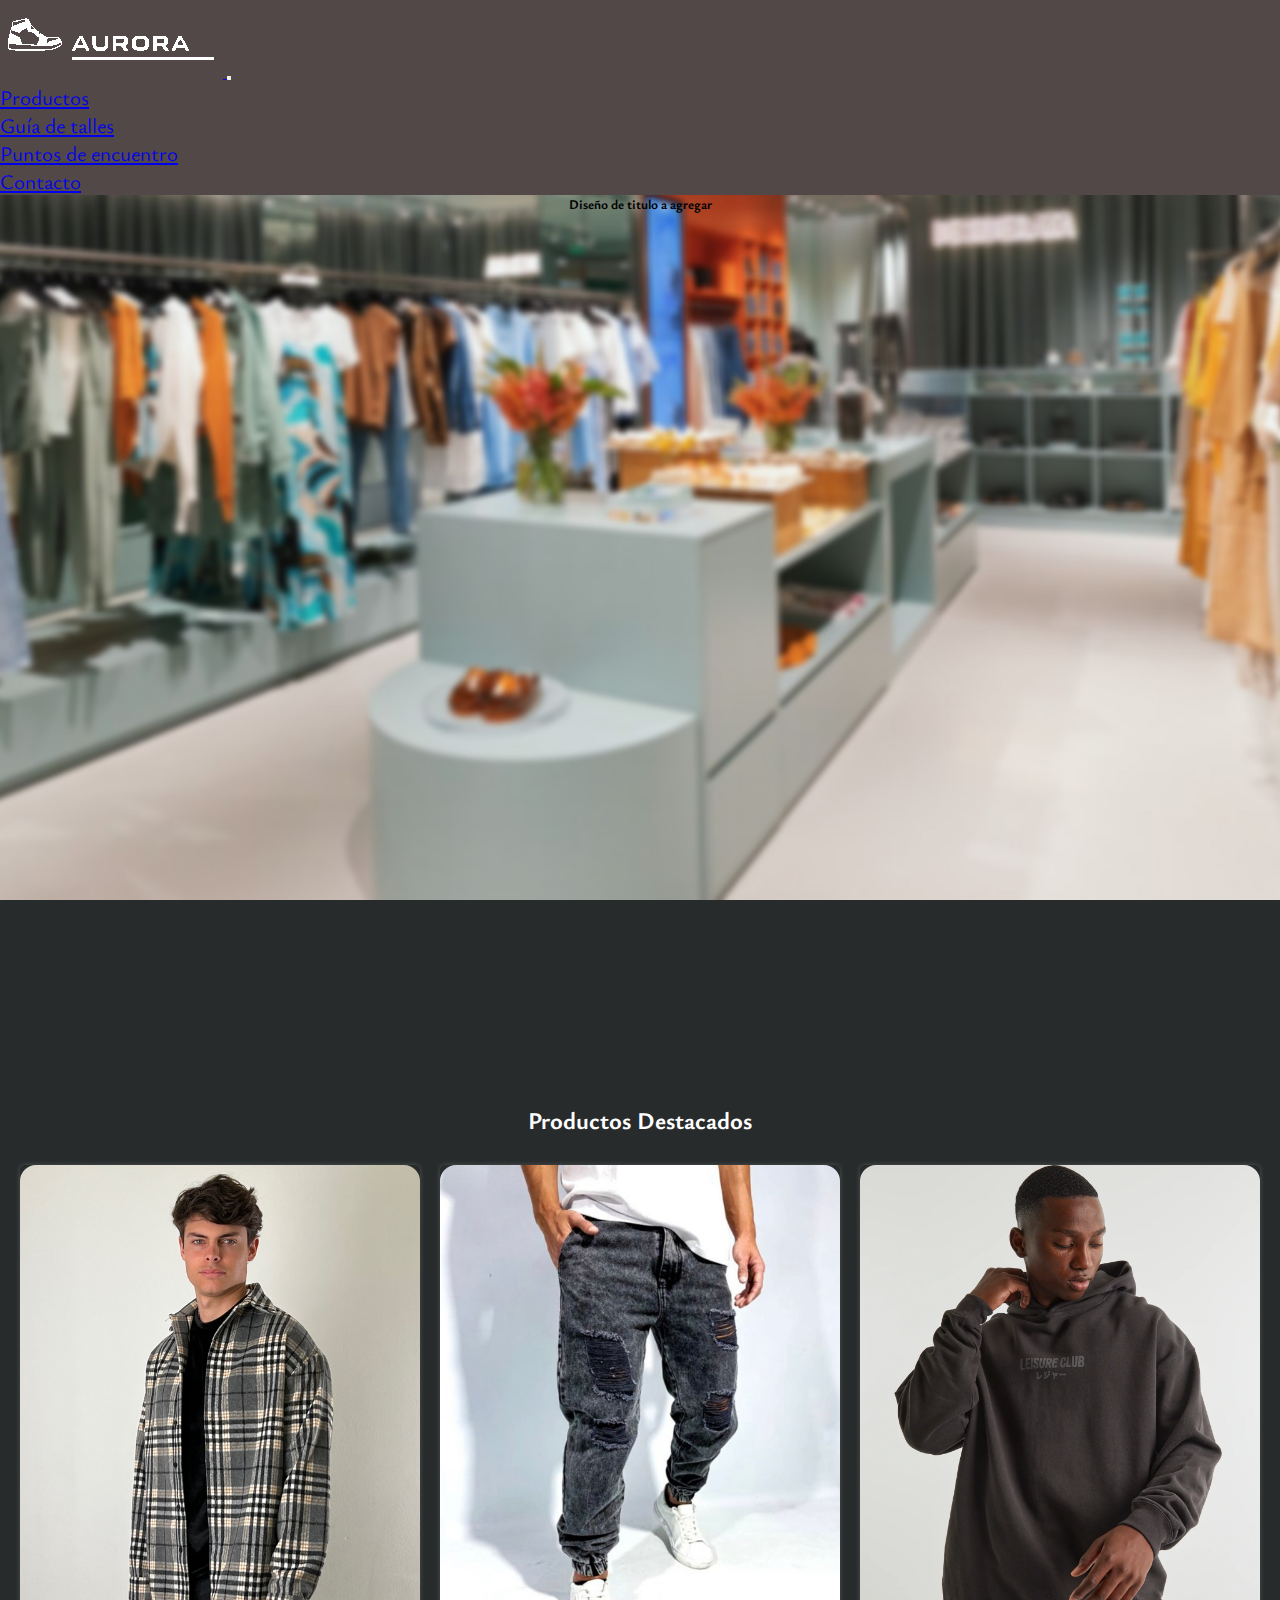
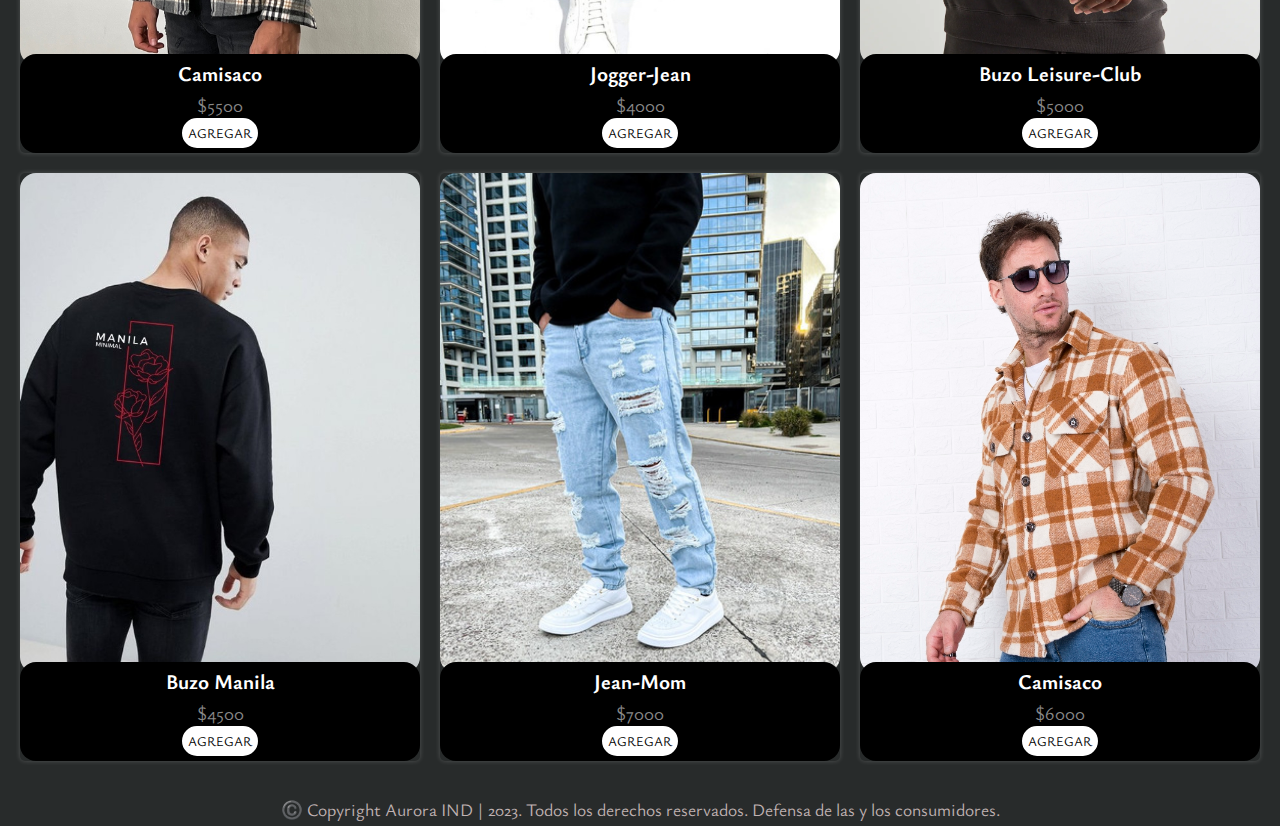
==== index.html @ 3a0f41a7 "comit2" ====
<!DOCTYPE html>
<html lang="en">
  <head>
    <meta charset="UTF-8" />
    <meta http-equiv="X-UA-Compatible" content="IE=edge" />
    <meta name="viewport" content="width=device-width, initial-scale=1.0" />
    <link href="https://cdn.jsdelivr.net/npm/bootstrap@5.3.0-alpha3/dist/css/bootstrap.min.css" rel="stylesheet" integrity="sha384-KK94CHFLLe+nY2dmCWGMq91rCGa5gtU4mk92HdvYe+M/SXH301p5ILy+dN9+nJOZ" crossorigin="anonymous">
    <link rel="stylesheet" href="./estilos/styles.css" />
    <title>AuroraInd</title>
  </head>

  <body>

      <header>
        <nav class="navbar navbar-expand-lg">
          <div class="container">
            <a class="navbar-brand" href="./index.html">
              <img src="./img/logo.png" alt="Logo">
            </a>
            <button class="navbar-toggler" type="button" data-bs-toggle="collapse" data-bs-target="#navbarNav"
              aria-controls="navbarNav" aria-expanded="false" aria-label="Toggle navigation">
              <span class="navbar-toggler-icon"></span>
            </button>
            <div class="collapse navbar-collapse" id="navbarNav">
              <ul class="navbar-nav ml-auto">
                <li class="nav-item">
                  <a class="nav-link" href="./page/productos.html">Productos</a>
                </li>
                <li class="nav-item">
                  <a class="nav-link" href="./page/guia de talles.html">Guía de talles</a>
                </li>
                <li class="nav-item">
                  <a class="nav-link" href="./page/puntos de encuentro.html">Puntos de encuentro</a>
                </li>
                <li class="nav-item">
                  <a class="nav-link" href="./page/contacto.html">Contacto</a>
                </li>
              </ul>
            </div>
          </div>
        </nav>
      </header>


    <!-- IMAGEN PRINCIPAL -->
    <main>

      <!-- ARTICULOS DE VENTA DE ROPA -->

      <div class="containerimg">
        <div class="imagen-principal">
          <h5>Diseño de titulo a agregar</h5>
        </div>
        <h2 class="todoslosproductos"> Productos Destacados </h2>

        <div class="galeria">
          <div class="items-galeria">
            <img src="./img/camisaco1.jpeg" alt="Producto 1">
            <div class="product-info">
              <h3 class="product-name">Camisaco</h3>
              <p class="product-price">$5500</p>
              <button class="btn">Agregar</button>
            </div>
          </div>

          <div class="items-galeria">
            <img src="./img/jean1.jpeg" alt="Producto 2">
            <div class="product-info">
              <h3 class="product-name">Jogger-Jean</h3>
              <p class="product-price">$4000</p>
              <button class="btn">Agregar</button>
            </div>
          </div>

          <div class="items-galeria">
            <img src="./img/buzo.jpg" alt="Producto 1">
            <div class="product-info">
              <h3 class="product-name">Buzo Leisure-Club</h3>
              <p class="product-price">$5000</p>
              <button class="btn">Agregar</button>
            </div>
          </div>

          <div class="items-galeria">
            <img src="./img/buzo2.jpg" alt="Producto 1">
            <div class="product-info">
              <h3 class="product-name">Buzo Manila</h3>
              <p class="product-price">$4500</p>
              <button class="btn">Agregar</button>
            </div>
          </div>

          <div class="items-galeria">
            <img src="./img/jean-mom.jpg" alt="Producto 1">
            <div class="product-info">
              <h3 class="product-name">Jean-Mom</h3>
              <p class="product-price">$7000</p>
              <button class="btn">Agregar</button>
            </div>
          </div>

          <div class="items-galeria">
            <img src="./img/camisaco2.jpg" alt="Producto 1">
            <div class="product-info">
              <h3 class="product-name">Camisaco</h3>
              <p class="product-price">$6000</p>
              <button class="btn">Agregar</button>
            </div>
          </div>
        </div>
      </div>
    </main>

      <footer>
        <div class="textofooter">
          <p> ©️ Copyright Aurora IND | 2023. Todos los derechos reservados. Defensa de las y los consumidores. </p>
        </div>
      </footer>
      <script src="https://cdn.jsdelivr.net/npm/bootstrap@5.3.0-alpha3/dist/js/bootstrap.bundle.min.js" integrity="sha384-ENjdO4Dr2bkBIFxQpeoTz1HIcje39Wm4jDKdf19U8gI4ddQ3GYNS7NTKfAdVQSZe" crossorigin="anonymous"></script>
    </body>

</html>
---- estilos/styles.css ----
@import url('https://fonts.googleapis.com/css2?family=Ysabeau&display=swap');
@import url('https://fonts.googleapis.com/css2?family=Open+Sans:wght@400;700&display=swap');
* {
margin: 0;
padding: 0;
box-sizing: border-box;
}

body{
font-family: 'Ysabeau', sans-serif;
background-color: #282b2b;
}

/* Estilos del header */

header {
  background-color: #534848;
  }
  .navbar-brand,
  .navbar-nav {
margin-left: auto;
  }
  
  ul {
font-size: 1.3rem;
  }

/* imagen centro */

.imagen-principal {
position: relative;
width: 100%;
height: 100vh;
overflow: hidden;
background-image: url("../img/imagenprincipal.jpg");
background-attachment: fixed;
background-position: center;
background-repeat: no-repeat;
background-size: cover;
height: 100vh;
width: 100%;
}

h5 {
position: relative;
text-align: center
}

/*contenedor del main*/

main {
background-color: #282b2b;
color: rgb(0, 0, 0);
width: 100%;
}

.todoslosproductos {
padding: 1vh;
text-align: center;
color: white;
}

/*Galeria de imagenes*/

.galeria {
display: grid;
grid-template-columns: repeat(3, 1fr);
grid-gap: 20px;
margin: 20px;
object-fit:cover;
}

.items-galeria {
border-radius: 5px;
overflow: hidden;
box-shadow: 0 0 5px rgba(255, 255, 255, 0.2);
text-align: center;
}

.items-galeria img {
width: 100%;
height: 500px;
border-radius: 1rem;
object-fit: cover;
}

.product-info {
padding: 5px;
background-color: black;
border-radius: 1rem;
margin-top: -1rem;
position: relative;
}

.product-name {
font-size: 1.3rem;
margin-bottom: 5px;
color: white;
}

.product-price {
font-size: 1.2rem;
color: #888;
}

.btn {
border: 0;
cursor: pointer;
text-transform: uppercase;
padding: 0.25rem;
border-radius: 1rem;
background-color: rgb(255, 255, 255);
font-family: 'Ysabeau', sans-serif;
color: rgb(0, 0, 0);
border: 2px solid rgb(255, 255, 255);
}
.btn:hover {
background-color: #ffffff;
color: white;
}

footer {
display: grid;
height: 5vh;
background-color: #282b2b;
}

.textofooter {
display: grid;
font-family: 'Ysabeau', sans-serif;
text-align:center;
font-size: 1.1rem;
margin: 1rem;
color: rgb(192, 179, 179);
background-color: #282b2b;
}

/* Página puntos de encuentro*/

.puntoencuentro {
display: flex;
margin-left: 15%;
text-align: center;
gap: 5vh;
}

.card {
background-color: black;
color: white;
}

/* Contacto */

.body-contacto {
background-color: #282b2b
}

.form-control {
background-color: #555;
color: #fff;
border: none;
}

.butn {
background-color: #777;
color: #fff;
border: none;
}

.butn:hover {
background-color: #999;
}

.form-label {
color: #ffffff;
}


/*Media queuries*/

@media screen and (max-width: 1024px) {

.navbar-toggler {
order: -1;
}

.navbar-brand,
.navbar-nav {
margin-left: auto;
}

.galeria {
grid-template-columns: repeat(2, 1fr);
}
}

@media screen and (max-width: 768px) {
.galeria {
grid-template-columns: repeat(2, 1fr);
}
}

@media screen and (max-width: 320px) {

.galeria {
  display: inherit;
}

}
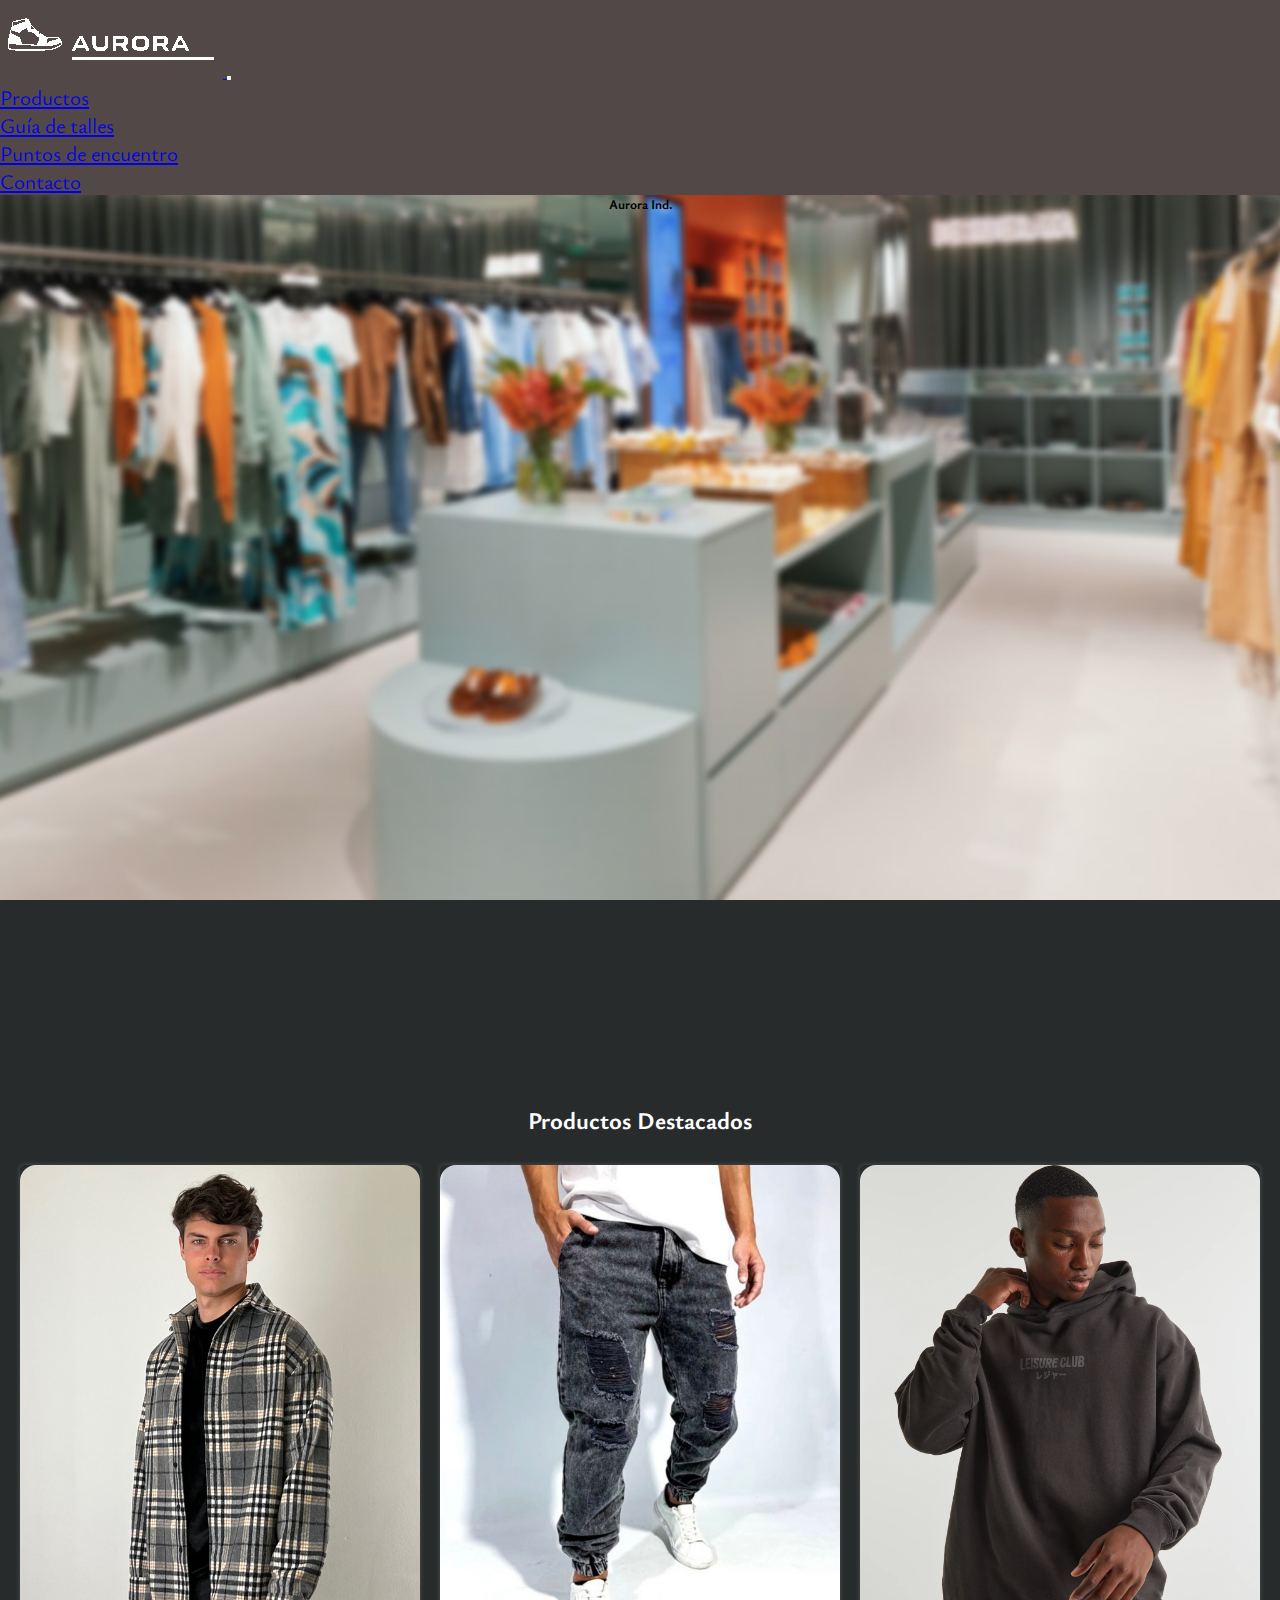
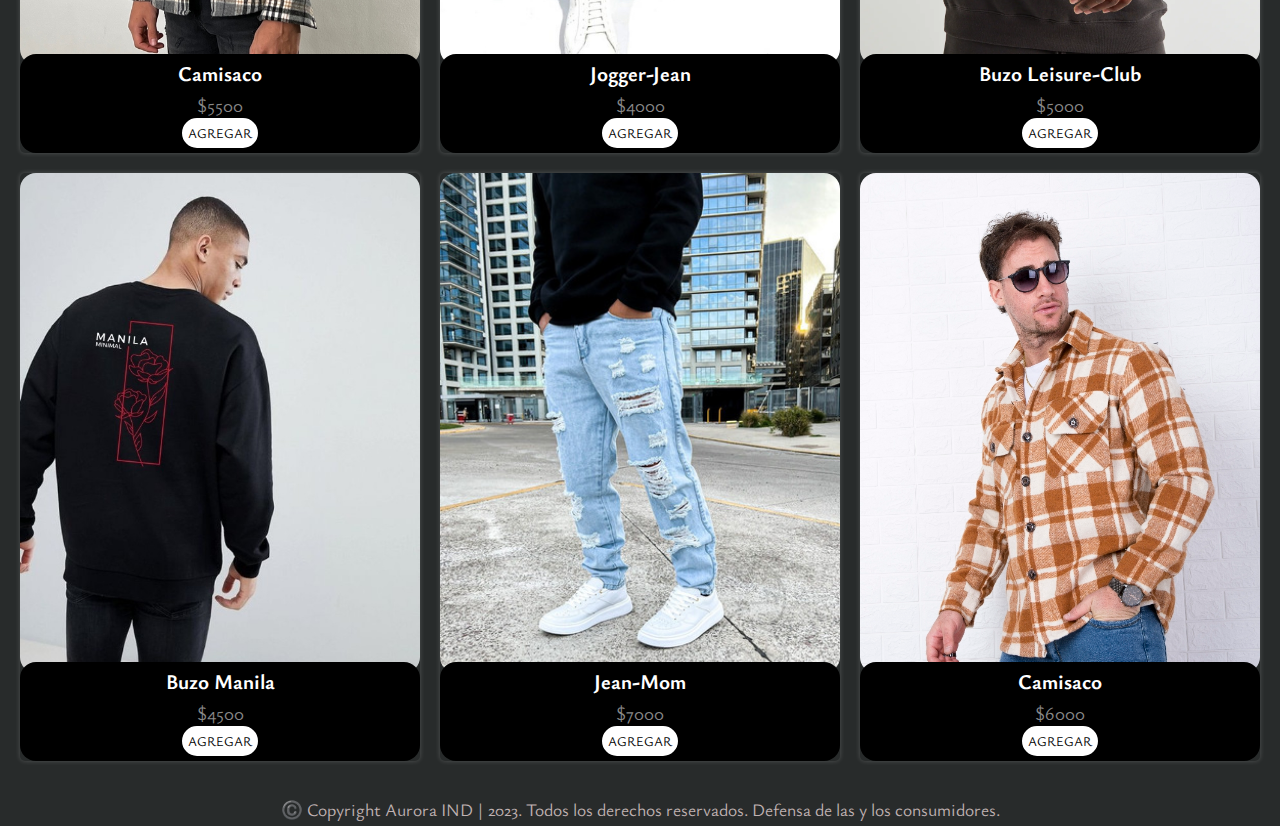
==== commit 9b176a5a: "actualice los nombres de los productos en la seccion de productos e hice responsive y agregue tablas" ====
--- a/index.html
+++ b/index.html
@@ -27,10 +27,10 @@
                   <a class="nav-link" href="./page/productos.html">Productos</a>
                 </li>
                 <li class="nav-item">
-                  <a class="nav-link" href="./page/guia de talles.html">Guía de talles</a>
+                  <a class="nav-link" href="./page/guia-de-talles.html">Guía de talles</a>
                 </li>
                 <li class="nav-item">
-                  <a class="nav-link" href="./page/puntos de encuentro.html">Puntos de encuentro</a>
+                  <a class="nav-link" href="./page/puntos-de-encuentro.html">Puntos de encuentro</a>
                 </li>
                 <li class="nav-item">
                   <a class="nav-link" href="./page/contacto.html">Contacto</a>
@@ -49,7 +49,7 @@
 
       <div class="containerimg">
         <div class="imagen-principal">
-          <h5>Diseño de titulo a agregar</h5>
+          <h5>Aurora Ind.</h5>
         </div>
         <h2 class="todoslosproductos"> Productos Destacados </h2>
 
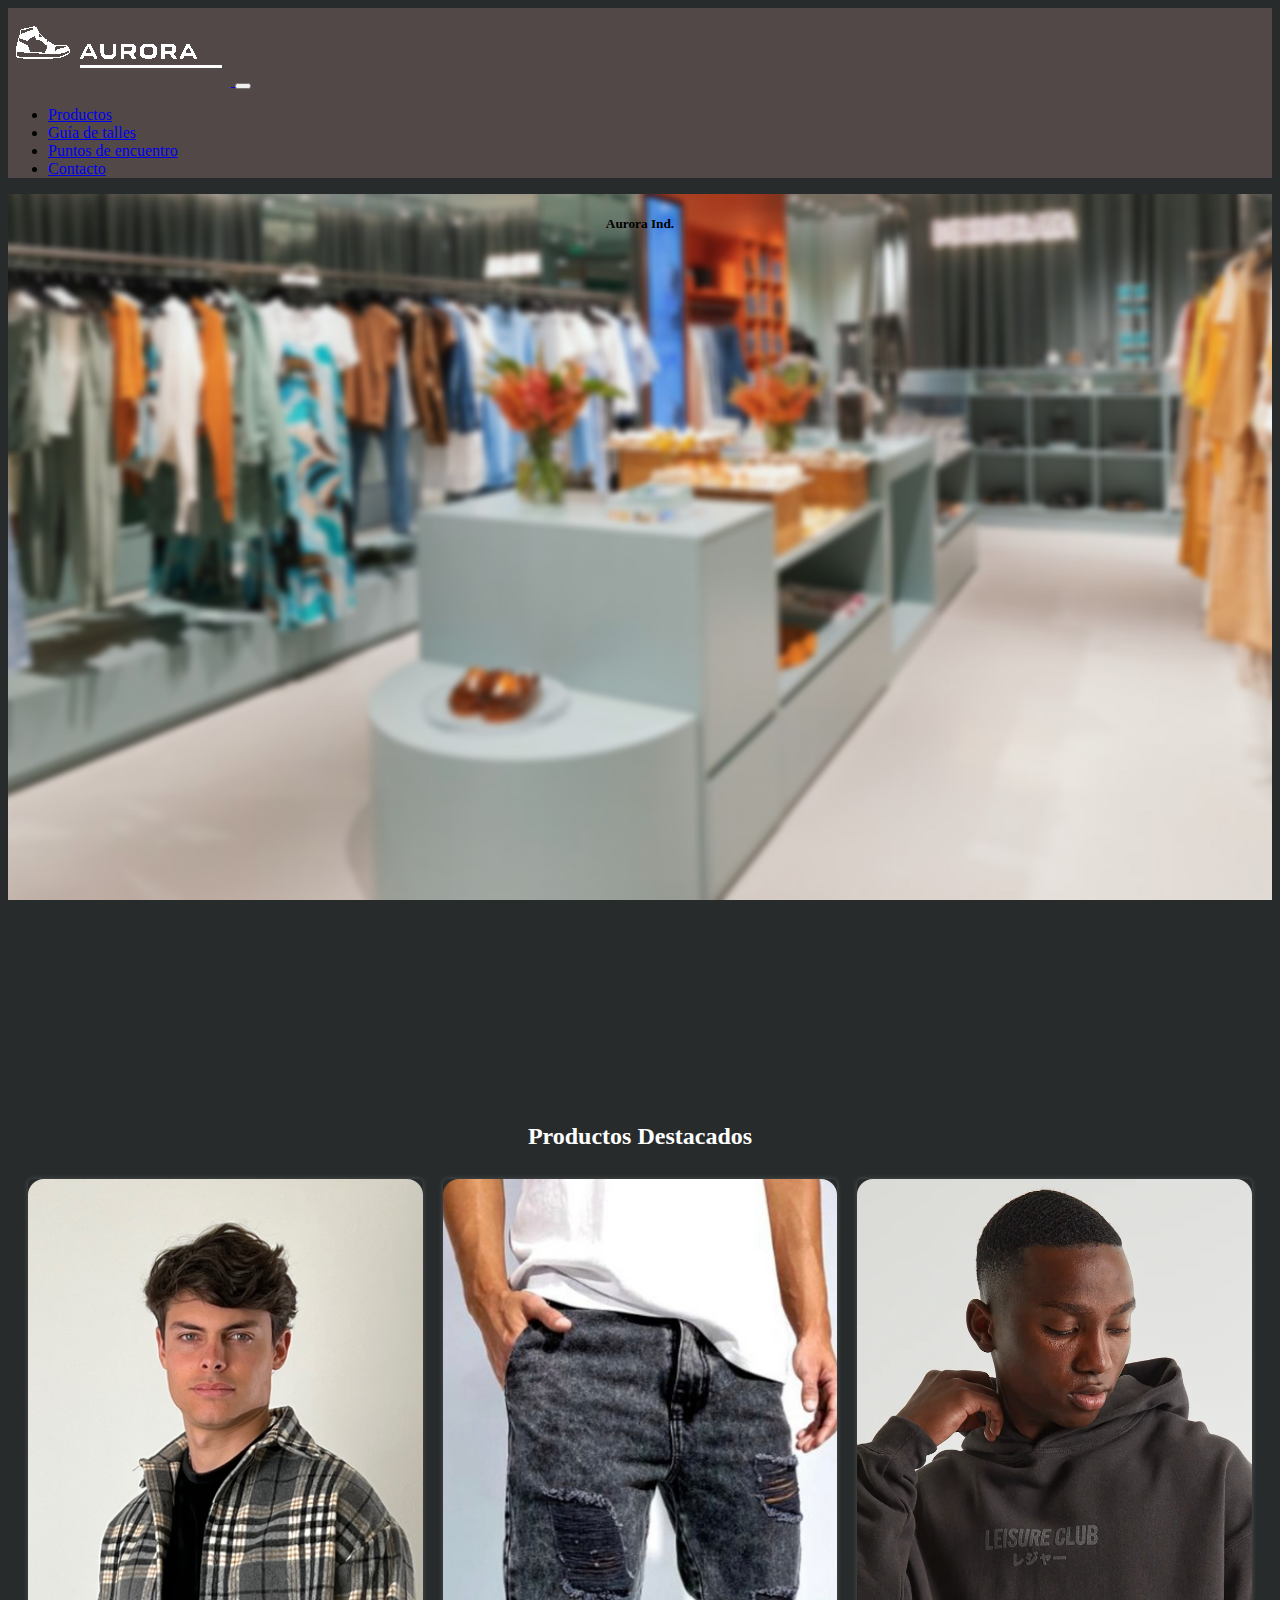
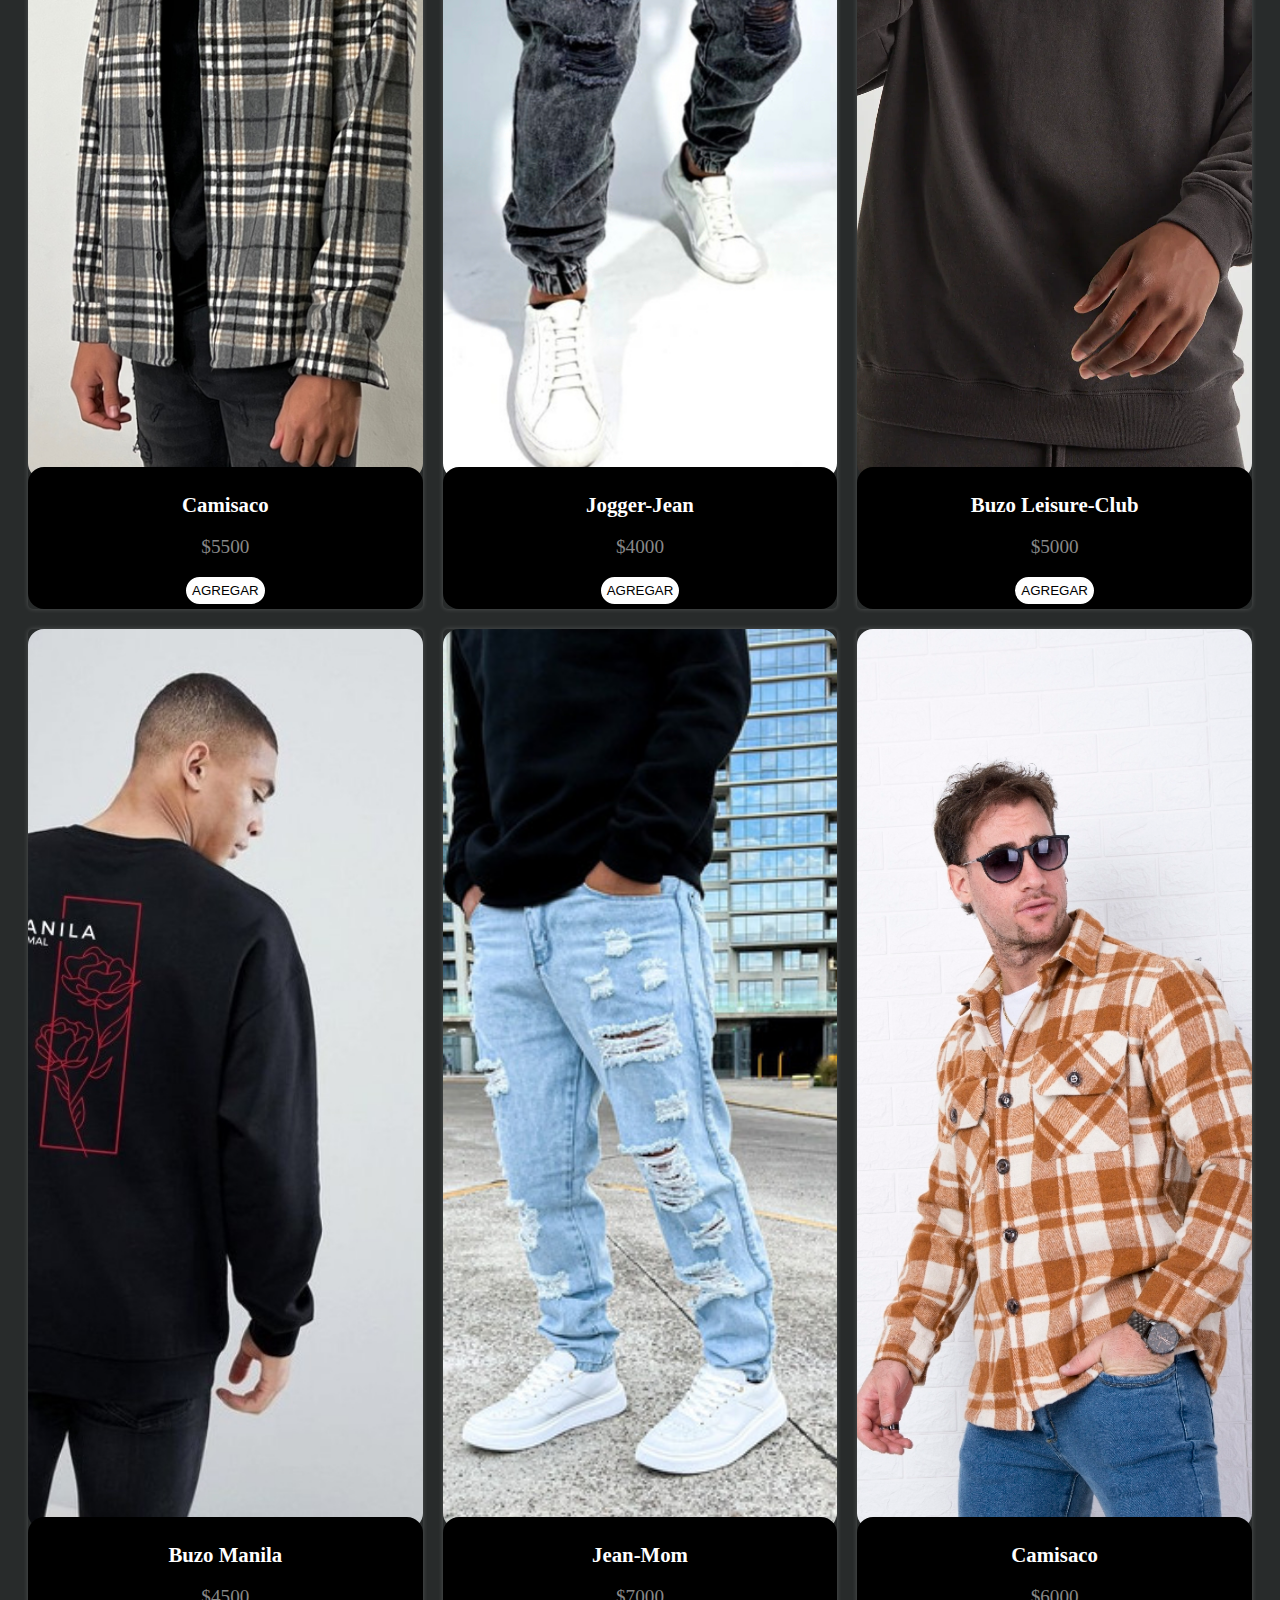
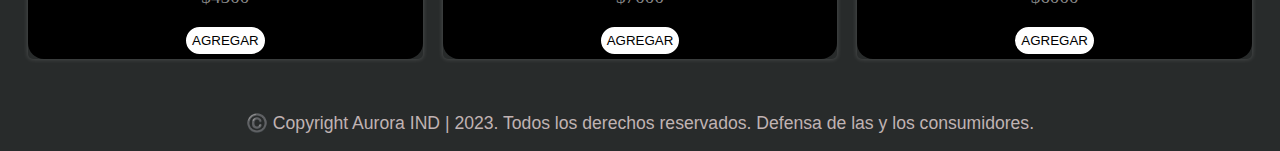
==== commit d7ed9ad2: "agregue SASS a todo mi código CSS" ====
--- a/index.html
+++ b/index.html
@@ -5,7 +5,7 @@
     <meta http-equiv="X-UA-Compatible" content="IE=edge" />
     <meta name="viewport" content="width=device-width, initial-scale=1.0" />
     <link href="https://cdn.jsdelivr.net/npm/bootstrap@5.3.0-alpha3/dist/css/bootstrap.min.css" rel="stylesheet" integrity="sha384-KK94CHFLLe+nY2dmCWGMq91rCGa5gtU4mk92HdvYe+M/SXH301p5ILy+dN9+nJOZ" crossorigin="anonymous">
-    <link rel="stylesheet" href="./estilos/styles.css" />
+    <link rel="stylesheet" href="./styles/estilo.css" />
     <title>AuroraInd</title>
   </head>
 
--- a/styles/estilo.css
+++ b/styles/estilo.css
@@ -0,0 +1,149 @@
+header {
+  background-color: #534848;
+}
+header .navbar-brand,
+header .navbar-nav {
+  margin-left: auto;
+}
+header .navbar-brand ul,
+header .navbar-nav ul {
+  font-size: 1.3rem;
+}
+
+.imagen-principal {
+  position: relative;
+  width: 100%;
+  height: 100vh;
+  overflow: hidden;
+  background-image: url("../img/imagenprincipal.jpg");
+  background-attachment: fixed;
+  background-position: center;
+  background-repeat: no-repeat;
+  background-size: cover;
+  height: 100vh;
+  width: 100%;
+}
+.imagen-principal h5 {
+  position: relative;
+  text-align: center;
+}
+
+main {
+  background-color: #282b2b;
+  color: rgb(0, 0, 0);
+  width: 100%;
+}
+main .todoslosproductos {
+  padding: 1vh;
+  text-align: center;
+  color: white;
+}
+
+body {
+  background-color: #282b2b;
+}
+
+.galeria {
+  display: grid;
+  grid-template-columns: repeat(3, 1fr);
+  grid-gap: 20px;
+  margin: 20px;
+  -o-object-fit: cover;
+     object-fit: cover;
+}
+.galeria .items-galeria {
+  border-radius: 5px;
+  overflow: hidden;
+  box-shadow: 0 0 5px rgba(255, 255, 255, 0.2);
+  text-align: center;
+}
+.galeria .items-galeria img {
+  width: 100%;
+  height: 100vh;
+  border-radius: 1rem;
+  -o-object-fit: cover;
+     object-fit: cover;
+}
+.galeria .items-galeria .product-info {
+  padding: 5px;
+  background-color: black;
+  border-radius: 1rem;
+  margin-top: -1rem;
+  position: relative;
+}
+.galeria .items-galeria .product-info .product-name {
+  font-size: 1.3rem;
+  margin-bottom: 5px;
+  color: white;
+}
+.galeria .items-galeria .product-info .product-price {
+  font-size: 1.2rem;
+  color: #888;
+}
+
+.btn {
+  border: 0;
+  cursor: pointer;
+  text-transform: uppercase;
+  padding: 0.25rem;
+  border-radius: 1rem;
+  background-color: rgb(255, 255, 255);
+  font-family: "Ysabeau", sans-serif;
+  color: rgb(0, 0, 0);
+  border: 2px solid rgb(255, 255, 255);
+}
+.btn:hover {
+  background-color: #ffffff;
+  color: white;
+}
+
+footer {
+  display: grid;
+  height: 5vh;
+  background-color: #282b2b;
+}
+footer .textofooter {
+  display: grid;
+  font-family: "Ysabeau", sans-serif;
+  text-align: center;
+  font-size: 1.1rem;
+  margin: 1rem;
+  color: rgb(192, 179, 179);
+  background-color: #282b2b;
+}
+
+.card-container {
+  margin-left: 20px;
+  height: 100vh;
+}
+.card-container .card {
+  background-color: #282b2b;
+  color: white;
+}
+.card-container .card .card-title {
+  color: rgb(102, 92, 92);
+}
+.card-container .card .card-link {
+  text-decoration: none;
+  color: rgb(61, 99, 5);
+}
+
+.contact-main {
+  height: 100vh;
+}
+.contact-main .form-control {
+  background-color: #555;
+  color: #fff;
+  border: none;
+}
+.contact-main .form-control .form-label {
+  color: #ffffff;
+}
+.contact-main .butn {
+  background-color: #777;
+  color: #fff;
+  border: none;
+}
+.contact-main .butn:hover {
+  background-color: #999;
+}/*# sourceMappingURL=estilo.css.map */